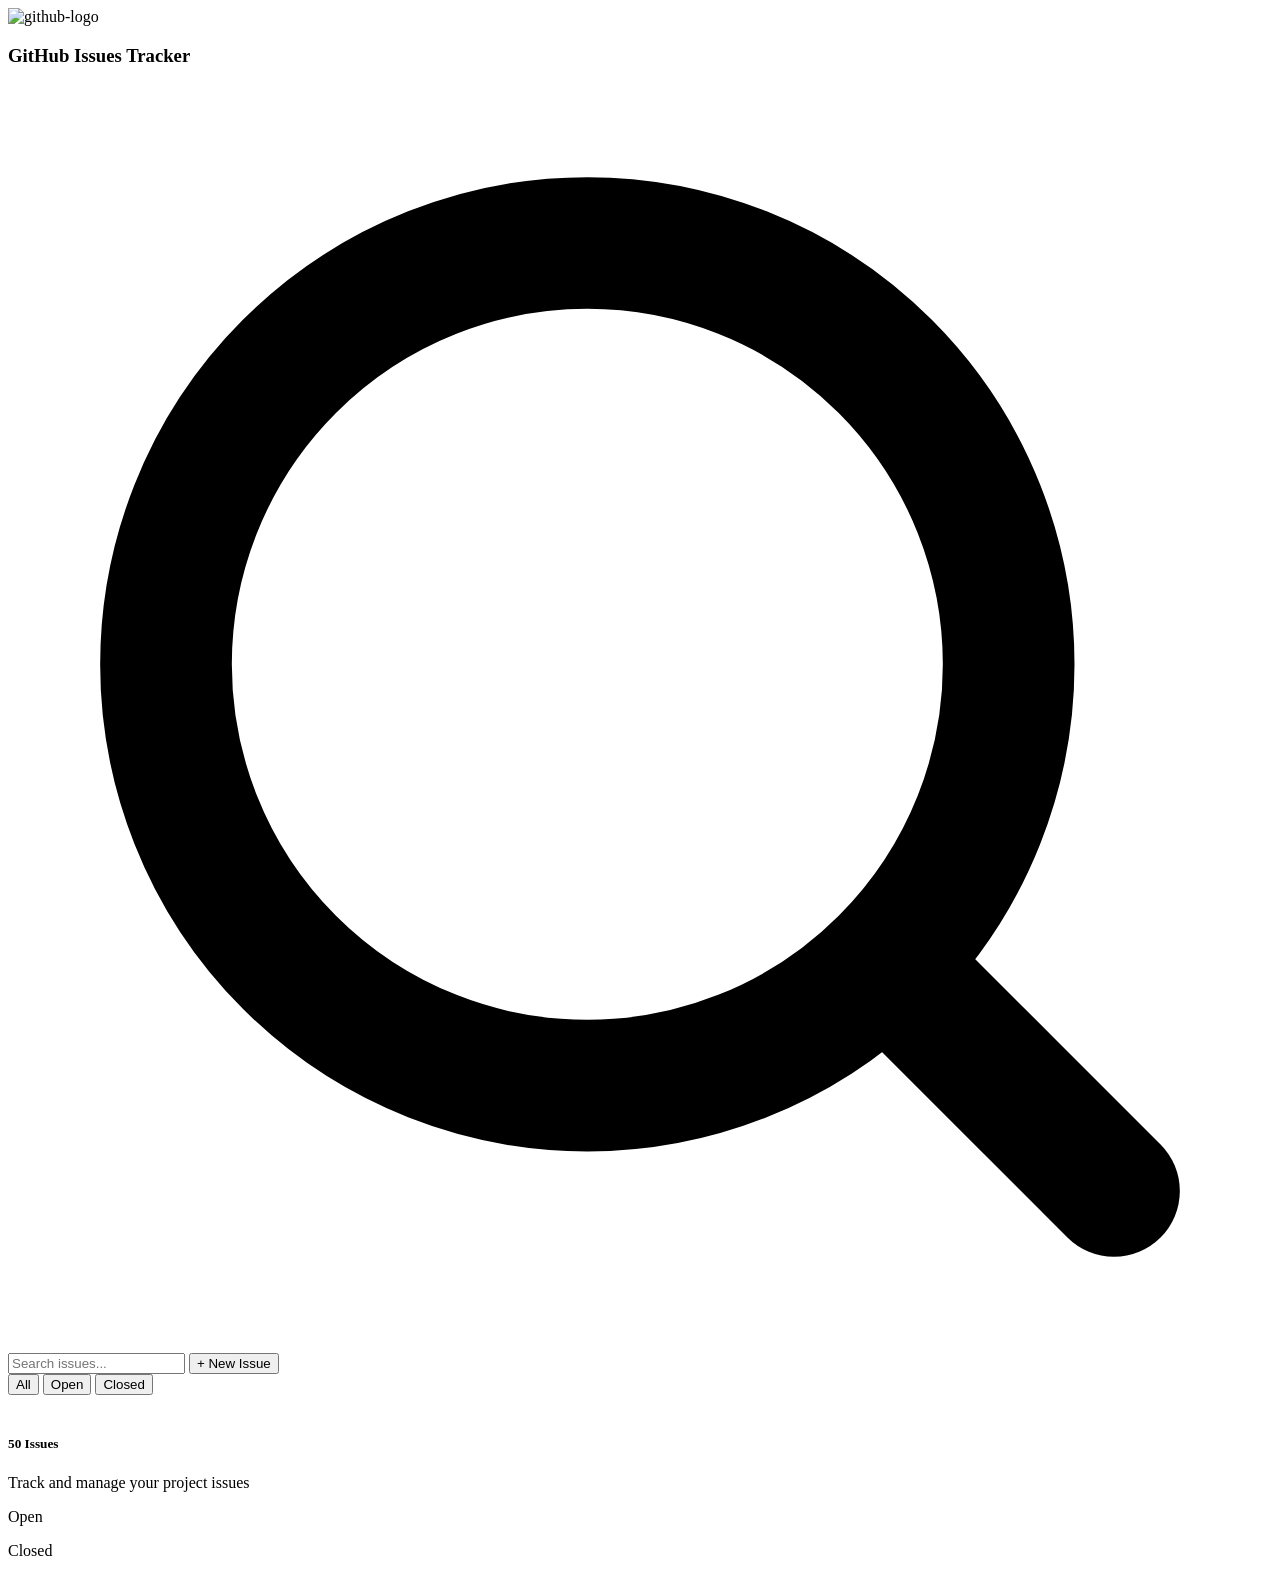
==== Main-App.html @ 6858614c "Add Cards Dynamically" ====
<!DOCTYPE html>
<html lang="en">

<head>
    <meta charset="UTF-8">
    <meta name="viewport" content="width=device-width, initial-scale=1.0">
    <title>Github Issue Tracker</title>

    <!-- fav icon -->
    <link rel="shortcut icon" href="./img/github-logo.png" type="image/x-icon">

    <!-- daisyui & tailwindcss link  -->
    <link href="https://cdn.jsdelivr.net/npm/daisyui@5" rel="stylesheet" type="text/css" />
    <script src="https://cdn.jsdelivr.net/npm/@tailwindcss/browser@4"></script>

    <!-- font awesome link  -->
    <link rel="stylesheet" href="https://cdnjs.cloudflare.com/ajax/libs/font-awesome/7.0.1/css/all.min.css"
        integrity="sha512-2SwdPD6INVrV/lHTZbO2nodKhrnDdJK9/kg2XD1r9uGqPo1cUbujc+IYdlYdEErWNu69gVcYgdxlmVmzTWnetw=="
        crossorigin="anonymous" referrerpolicy="no-referrer" />


</head>

<body class="max-w-[1600px] mx-auto">

    <main>

        <section id="app-section"> <!-- Main App -->

            <nav class="flex justify-between p-2.5 bg-amber-50 rounded-2xl"> <!-- Nav Section -->
                <div class=" flex align-middle">
                    <img class="h-9 w-9" src="./img/github-logo.png" alt="github-logo">
                    <h1 class="text-2xl font-bold ml-1">GitHub Issues Tracker</h1>
                </div>

                <div class="flex">
                    <label class="input mr-1.5">
                        <svg class="h-[1em] opacity-50" xmlns="http://www.w3.org/2000/svg" viewBox="0 0 24 24">
                            <g stroke-linejoin="round" stroke-linecap="round" stroke-width="2.5" fill="none"
                                stroke="currentColor">
                                <circle cx="11" cy="11" r="8"></circle>
                                <path d="m21 21-4.3-4.3"></path>
                            </g>
                        </svg>
                        <input type="search" required placeholder="Search issues..." />
                    </label>
                    <button class="btn rounded-[5px] btn-primary">+ New Issue</button>
                </div>
                </div>

            </nav><!-- END Nav Section -->


            <section class="max-w-[1400px] mx-auto"> <!-- Formatting Section-->

                <section class="mt-[50px] flex gap-2 bg-amber-50 p-6 rounded-2xl"> <!-- Button Section -->

                    <button onclick="filter('btn-all')" id="btn-all" class="btn w-[120px] btn-primary">All</button>
                    <button onclick="filter('btn-open')" id="btn-open" class="btn w-[120px]">Open</button>
                    <button onclick="filter('btn-closed')" id="btn-closed" class="btn w-[120px]">Closed</button>
                </section> <!-- END Button Section -->

                <section class="mt-5 bg-amber-50 rounded-2xl p-6">
                    <!-- All Issues Section -->

                    <section class="flex justify-between items-center "> <!-- Issue Top Bar-->

                        <div class="flex items-center"> <!-- Top Bar Icon & Txt -->
                            <div class=" w-10 h-10 bg-pink-200 rounded-full flex items-center justify-center "> <img
                                    class="w-8 h-8" src="./img/Aperture.png" alt=""></div>

                            <div class="ml-2">
                                <h1 class="text-xl font-bold"> <span>50</span> Issues</h1>
                                <p>Track and manage your project issues</p>
                            </div>

                        </div><!-- END Top Bar Icon & Txt -->

                        <div class="flex font-bold"> <!-- Top Status -->
                            <div class="flex mr-1.5"><i
                                    class="fa-solid fa-circle text-[10px] pt-1 m-1 text-green-500"></i>
                                <p>Open</p>
                            </div>

                            <div class="flex"><i class="fa-solid fa-circle text-[10px] pt-1 m-1 text-fuchsia-800"></i>
                                <p>Closed</p>
                            </div>
                        </div> <!-- END Top Status -->

                    </section><!-- END Issue Top Bar-->

                    <div class="divider"></div>

                    <div id="all-issue-p" class="grid grid-cols-1 md:grid-cols-2 lg:grid-cols-4 gap-y-6 justify-items-center">
                        <!-- All Issue Cards-->

                    </div> <!-- END All Issue Cards-->


                </section> <!-- END All Issues Section -->



            </section> <!-- END Formatting Section-->
        </section> <!-- END Main App -->
    </main>


    <!-- script -->
    <script>

    </script>

    <!-- JS link  -->
    <script src="./script.js"></script>
</body>

</html>
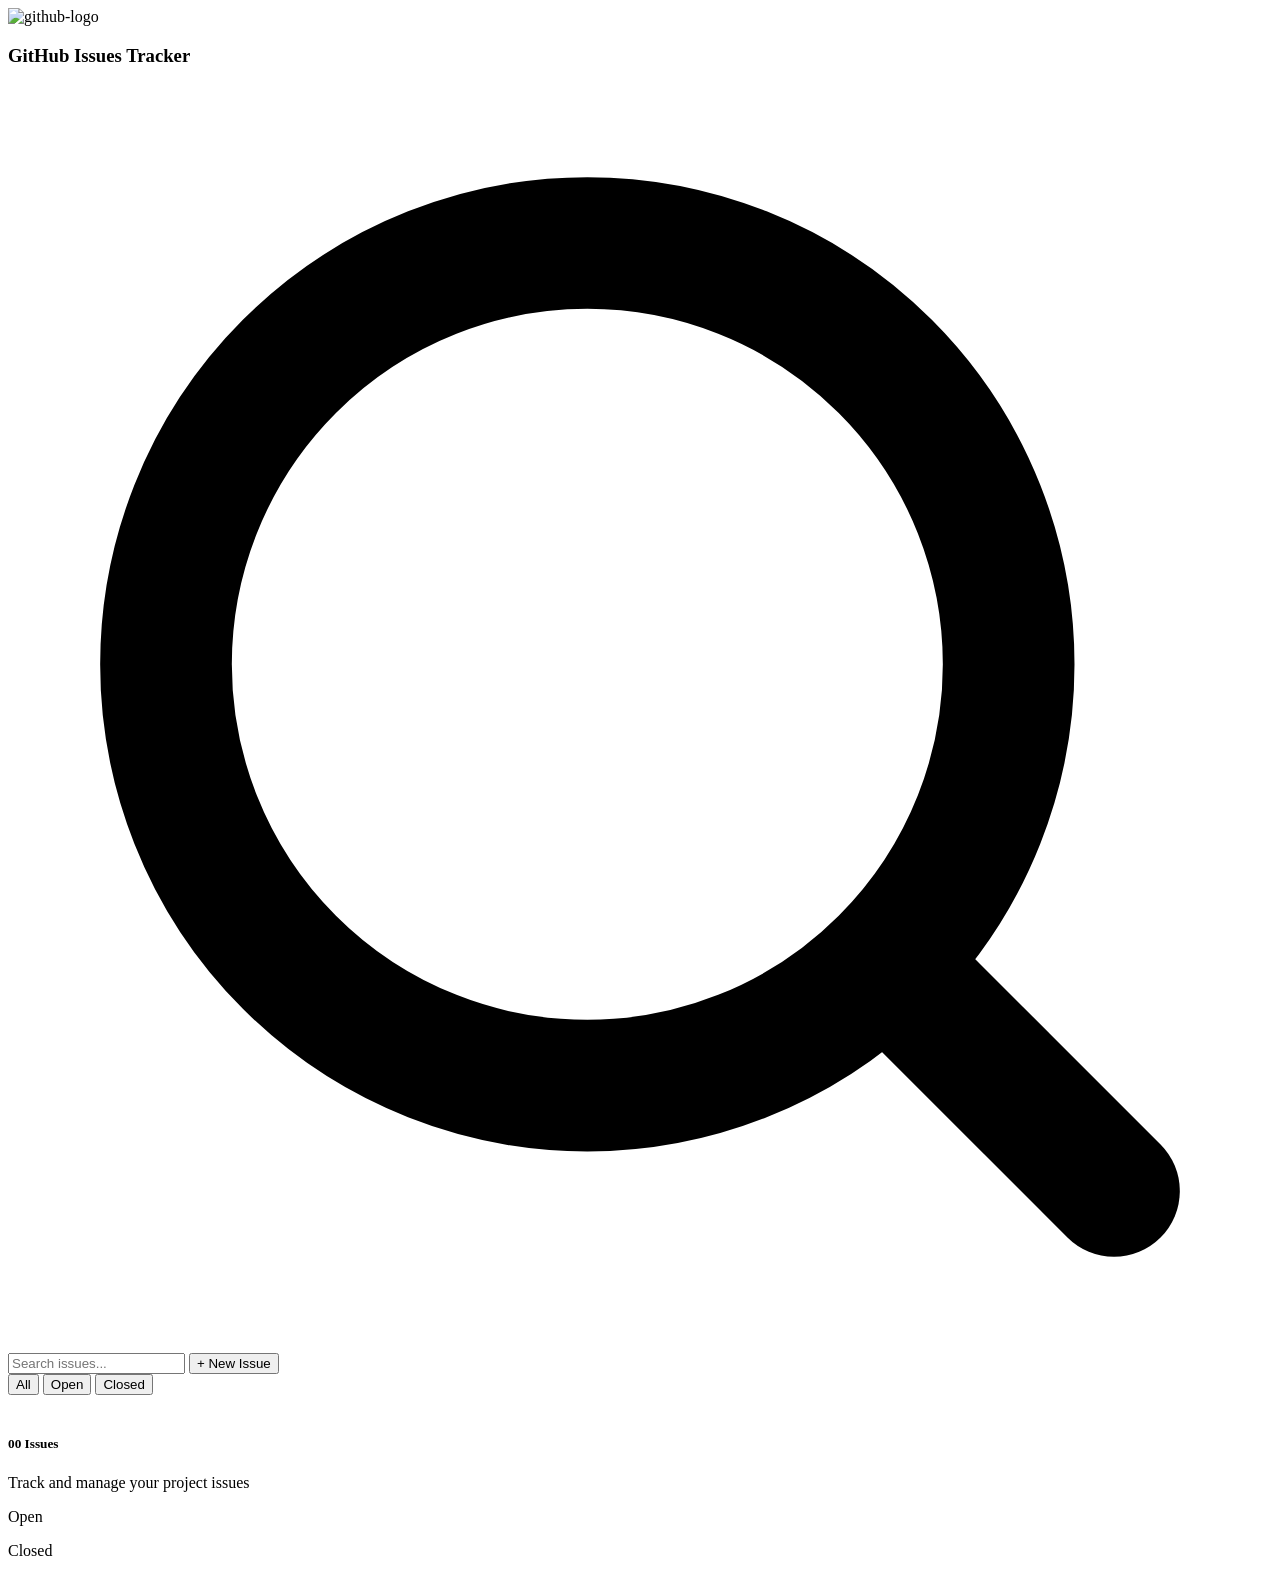
==== commit 87cd9e17: "Add Filtering" ====
--- a/Main-App.html
+++ b/Main-App.html
@@ -55,22 +55,27 @@
 
                 <section class="mt-[50px] flex gap-2 bg-amber-50 p-6 rounded-2xl"> <!-- Button Section -->
 
-                    <button onclick="filter('btn-all')" id="btn-all" class="btn w-[120px] btn-primary">All</button>
-                    <button onclick="filter('btn-open')" id="btn-open" class="btn w-[120px]">Open</button>
-                    <button onclick="filter('btn-closed')" id="btn-closed" class="btn w-[120px]">Closed</button>
+                    <button onclick="filter('btn-all'  , 'all-issue-p')" id="btn-all" class="btn w-[120px] btn-primary">All</button>
+                    <button onclick="filter('btn-open' , 'open-issue-p')" id="btn-open" class="btn w-[120px]">Open</button>
+                    <button onclick="filter('btn-closed' , 'closed-issue-p')" id="btn-closed" class="btn w-[120px]">Closed</button>
                 </section> <!-- END Button Section -->
 
                 <section class="mt-5 bg-amber-50 rounded-2xl p-6">
                     <!-- All Issues Section -->
 
+                    <section id="loading-spinner" class="hidden items-center justify-center"> <!-- loading-spinner -->
+                        <span class="loading loading-spinner loading-xl"></span>
+                    </section>
+                    
                     <section class="flex justify-between items-center "> <!-- Issue Top Bar-->
+                        
 
                         <div class="flex items-center"> <!-- Top Bar Icon & Txt -->
                             <div class=" w-10 h-10 bg-pink-200 rounded-full flex items-center justify-center "> <img
                                     class="w-8 h-8" src="./img/Aperture.png" alt=""></div>
 
                             <div class="ml-2">
-                                <h1 class="text-xl font-bold"> <span>50</span> Issues</h1>
+                                <h1 class="text-xl font-bold"> <span>00</span> Issues</h1>
                                 <p>Track and manage your project issues</p>
                             </div>
 
@@ -91,10 +96,26 @@
 
                     <div class="divider"></div>
 
-                    <div id="all-issue-p" class="grid grid-cols-1 md:grid-cols-2 lg:grid-cols-4 gap-y-6 justify-items-center">
+
+                    <div id="all-issue-p"
+                        class="grid grid-cols-1 md:grid-cols-2 lg:grid-cols-4 gap-y-6 justify-items-center">
                         <!-- All Issue Cards-->
 
                     </div> <!-- END All Issue Cards-->
+
+
+                    <div id="open-issue-p"
+                        class="grid hidden grid-cols-1 md:grid-cols-2 lg:grid-cols-4 gap-y-6 justify-items-center">
+                        <!-- Open Issue Cards-->
+
+                    </div> <!-- END Open Issue Cards-->
+
+
+                    <div id="closed-issue-p"
+                        class="grid hidden grid-cols-1 md:grid-cols-2 lg:grid-cols-4 gap-y-6 justify-items-center">
+                        <!-- Closed Issue Cards-->
+
+                    </div> <!-- END Closed Issue Cards-->
 
 
                 </section> <!-- END All Issues Section -->
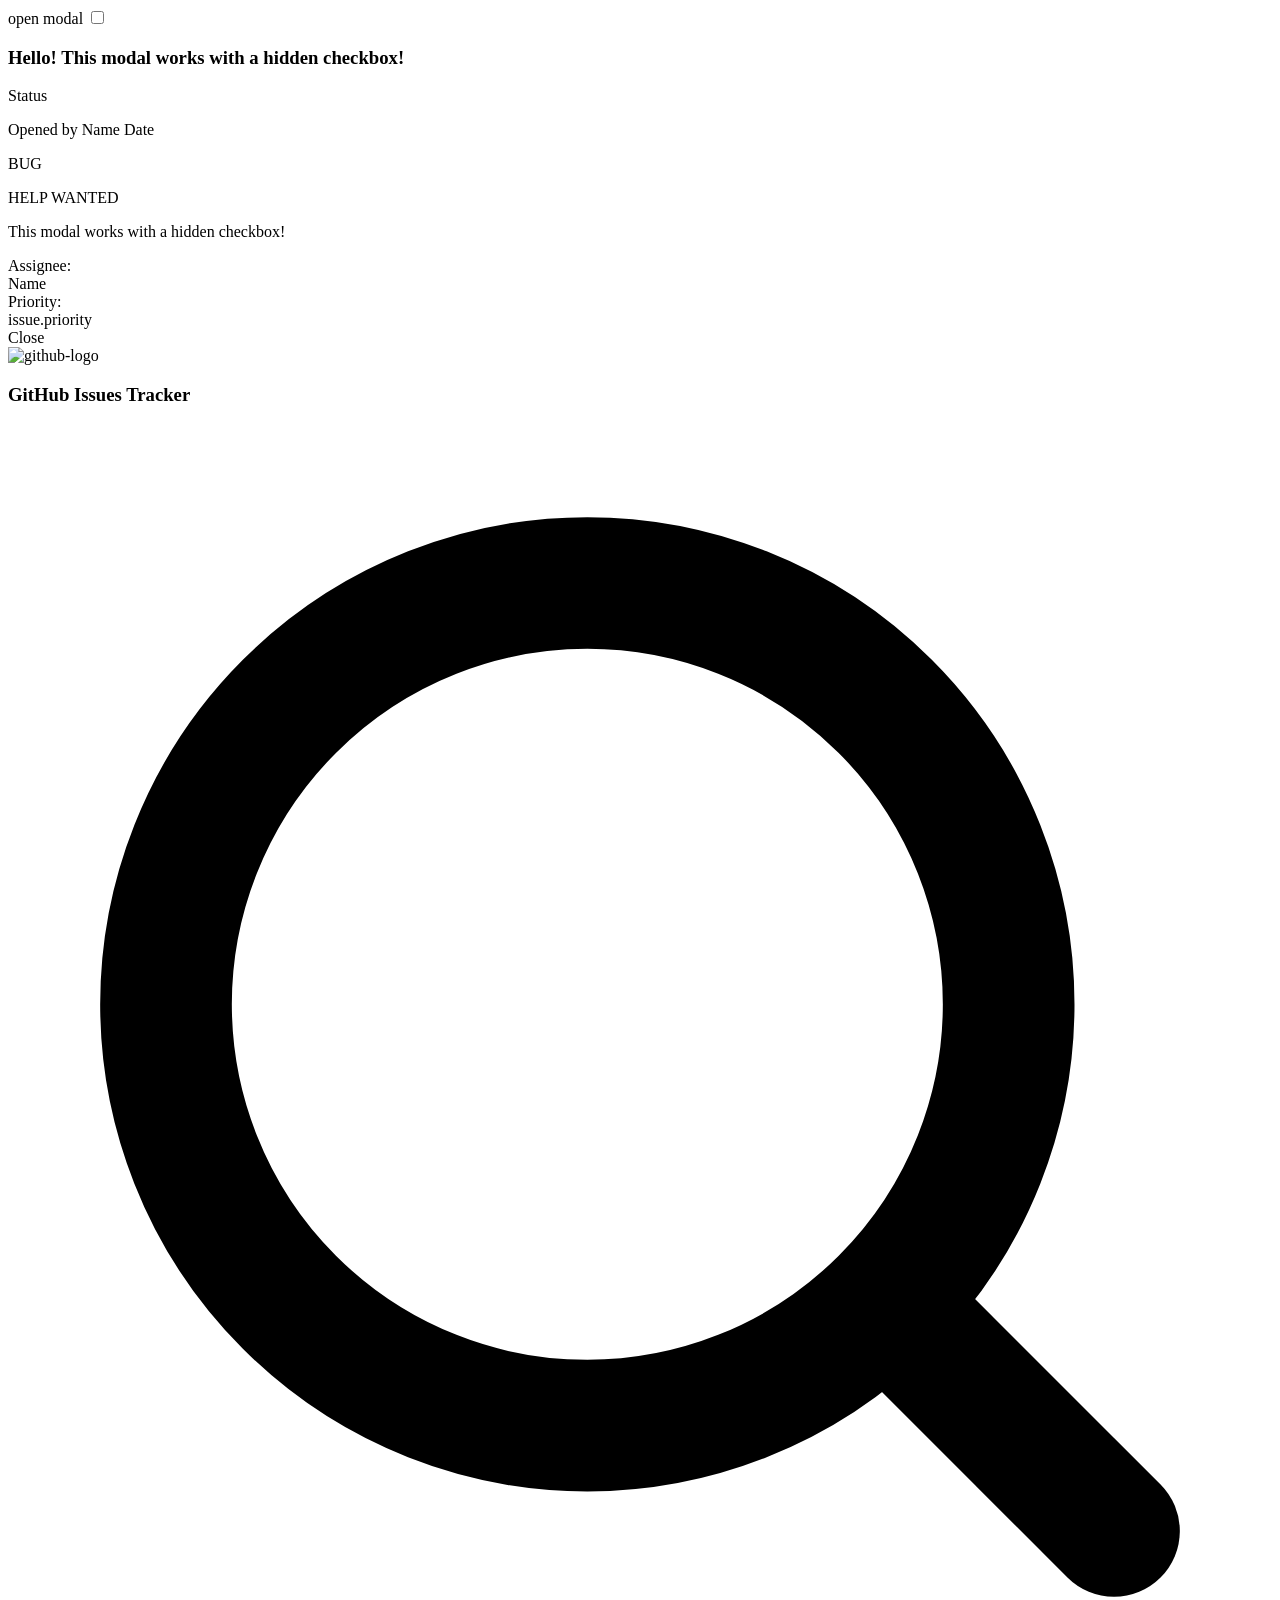
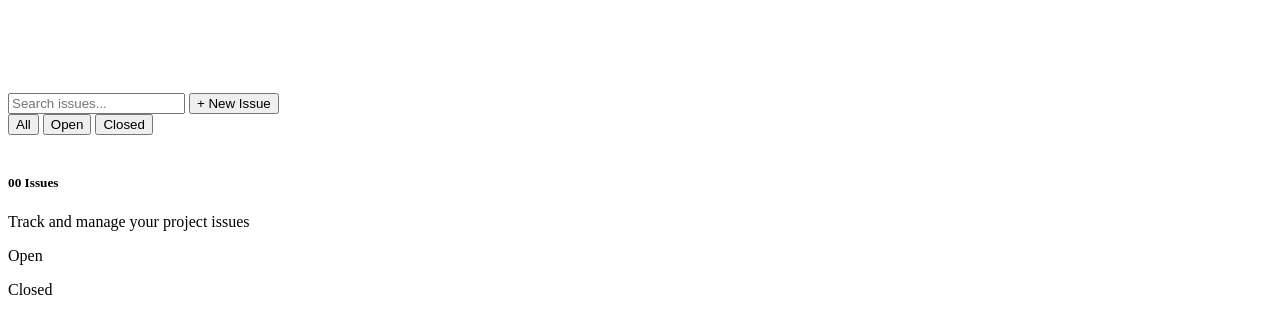
==== commit 59834536: "Overall Modal" ====
--- a/Main-App.html
+++ b/Main-App.html
@@ -22,6 +22,55 @@
 </head>
 
 <body class="max-w-[1600px] mx-auto">
+
+    <section> <!--  modal -->
+
+        <!-- The button to open modal -->
+        <label for="my_modal_6" class="btn">open modal</label>
+
+        <!-- Put this part before body tag -->
+        <input type="checkbox" id="my_modal_6" class="modal-toggle" />
+        <div class="modal" role="dialog">
+            <div class="modal-box">
+                <h3 class="text-lg font-bold">Hello! This modal works with a hidden checkbox!</h3>
+                <div class="flex">
+                    <div class="w-24 mr-2 flex justify-center items-center bg-emerald-300 rounded-2xl">Status</div>
+                    <p>
+                        <span class="rounded-full text-[6px]"><i class="fa-solid fa-circle mx-2"></i></span>
+                        Opened by
+                        Name
+                        <span class="rounded-full text-[6px]"><i class="fa-solid fa-circle mx-2"></i></span>
+                        Date
+                    </p>
+                </div>
+                <div class="my-1.5 pt-1.5 flex mt-7">
+                    <div class="flex p-1 ml-1 bg-red-100 text-red-700
+                        outline-red-500 rounded-2xl w-16 items-center justify-center outline-1 ">
+                        <i class=" fa-solid fa-bug"></i>
+                        <p class="text-[12px]">BUG</p>
+                    </div>
+
+                    <div class="flex p-1 ml-1 bg-yellow-100
+                        text-yellow-700 outline-yellow-500 rounded-2xl w-40 outline-1  items-center justify-center">
+                        <i class="fa-solid fa-life-ring"></i>
+                        <p class="text-[12px]">HELP WANTED</p>
+                    </div>
+                </div>
+                <p class="py-4">This modal works with a hidden checkbox!</p>
+                <div class="p-3 bg-sky-300/30 flex justify-around rounded-2xl">
+                    <div>Assignee: <br> <span>Name</span></div>
+                    <div>Priority: <br> <span class="w-20 h-6 pl-1.5 bg-yellow-200 rounded-2xl">issue.priority</span>
+                    </div>
+                </div>
+
+                <div class="modal-action">
+                    <label for="my_modal_6" class="btn btn-primary">Close</label>
+                </div>
+            </div>
+        </div>
+        </div>
+
+    </section>
 
     <main>
 
@@ -55,9 +104,12 @@
 
                 <section class="mt-[50px] flex gap-2 bg-amber-50 p-6 rounded-2xl"> <!-- Button Section -->
 
-                    <button onclick="filter('btn-all'  , 'all-issue-p')" id="btn-all" class="btn w-[120px] btn-primary">All</button>
-                    <button onclick="filter('btn-open' , 'open-issue-p')" id="btn-open" class="btn w-[120px]">Open</button>
-                    <button onclick="filter('btn-closed' , 'closed-issue-p')" id="btn-closed" class="btn w-[120px]">Closed</button>
+                    <button onclick="filter('btn-all'  , 'all-issue-p')" id="btn-all"
+                        class="btn w-[120px] btn-primary">All</button>
+                    <button onclick="filter('btn-open' , 'open-issue-p')" id="btn-open"
+                        class="btn w-[120px]">Open</button>
+                    <button onclick="filter('btn-closed' , 'closed-issue-p')" id="btn-closed"
+                        class="btn w-[120px]">Closed</button>
                 </section> <!-- END Button Section -->
 
                 <section class="mt-5 bg-amber-50 rounded-2xl p-6">
@@ -66,16 +118,16 @@
                     <section id="loading-spinner" class="hidden items-center justify-center"> <!-- loading-spinner -->
                         <span class="loading loading-spinner loading-xl"></span>
                     </section>
-                    
+
                     <section class="flex justify-between items-center "> <!-- Issue Top Bar-->
-                        
+
 
                         <div class="flex items-center"> <!-- Top Bar Icon & Txt -->
                             <div class=" w-10 h-10 bg-pink-200 rounded-full flex items-center justify-center "> <img
                                     class="w-8 h-8" src="./img/Aperture.png" alt=""></div>
 
                             <div class="ml-2">
-                                <h1 class="text-xl font-bold"> <span>00</span> Issues</h1>
+                                <h1 class="text-xl font-bold"> <span id="top-bar-counter">00</span> Issues</h1>
                                 <p>Track and manage your project issues</p>
                             </div>
 
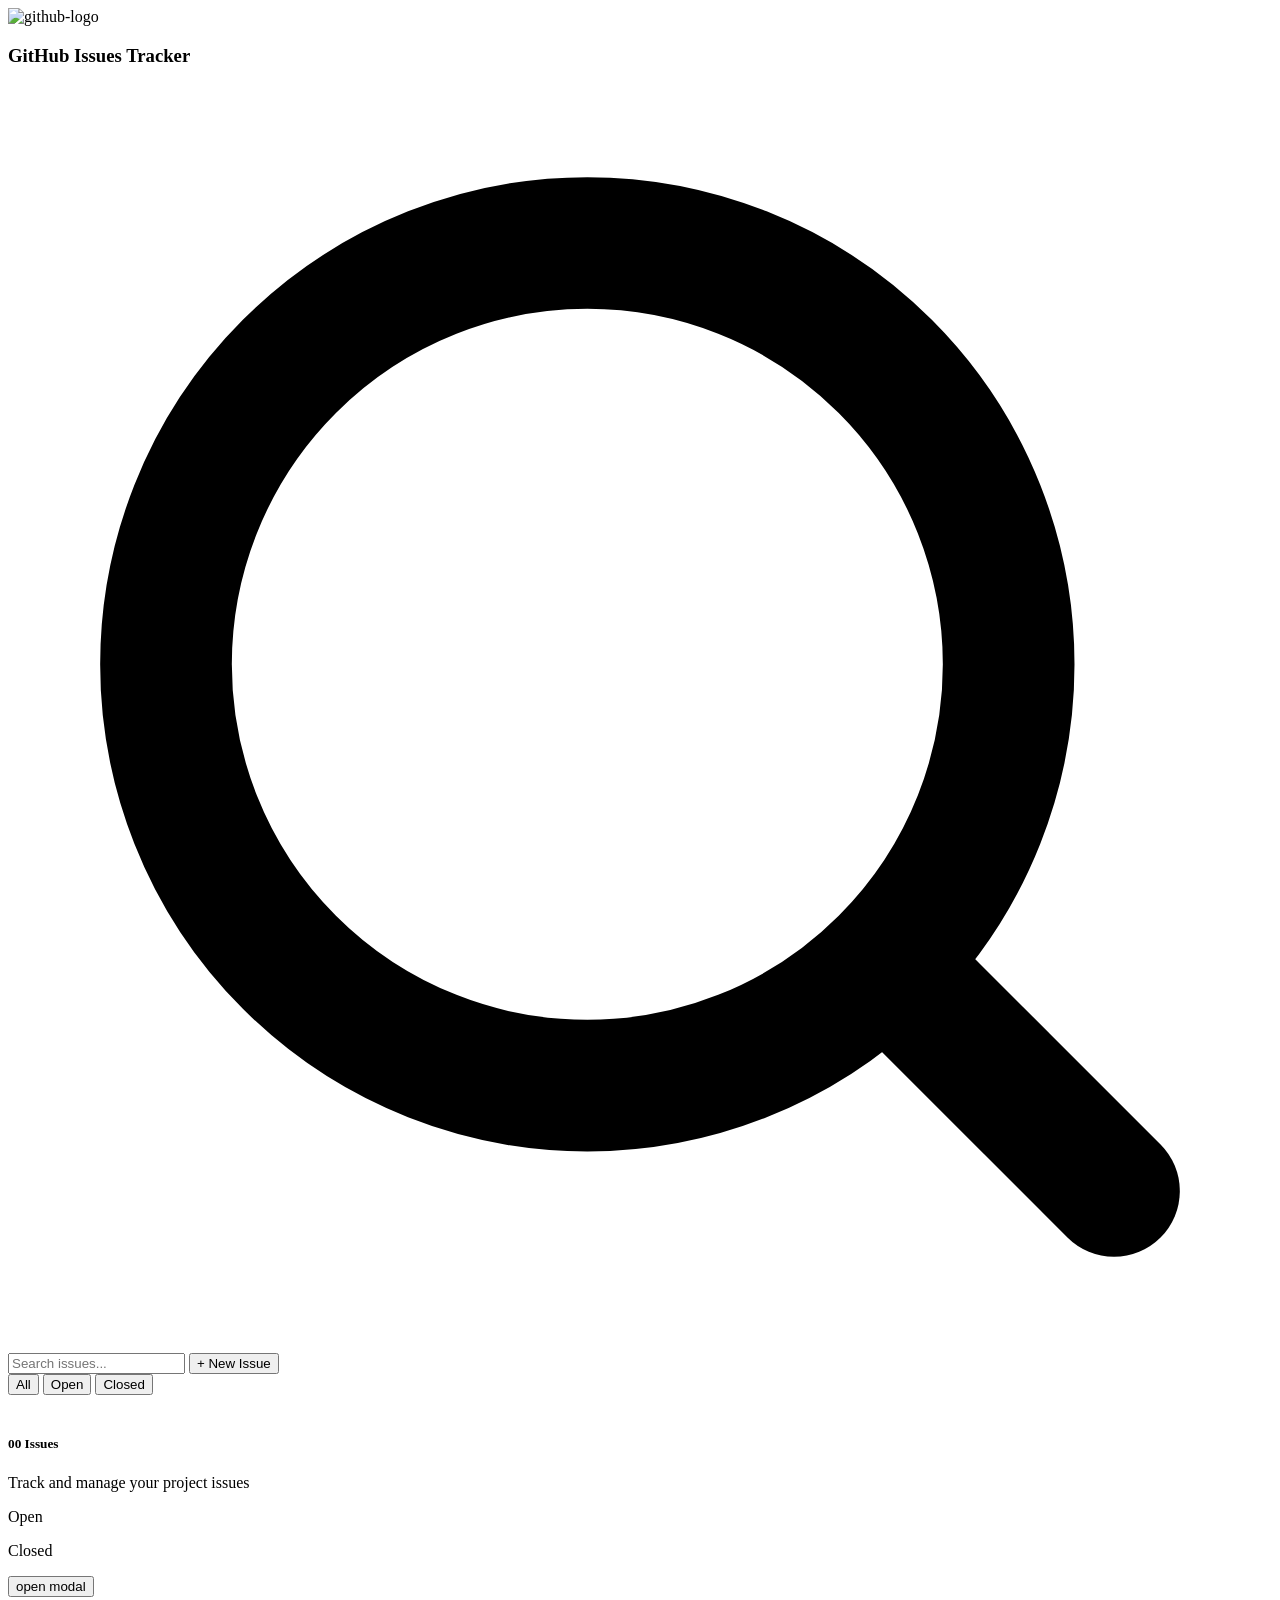
==== commit fce107c4: "Update Modal" ====
--- a/Main-App.html
+++ b/Main-App.html
@@ -22,55 +22,6 @@
 </head>
 
 <body class="max-w-[1600px] mx-auto">
-
-    <section> <!--  modal -->
-
-        <!-- The button to open modal -->
-        <label for="my_modal_6" class="btn">open modal</label>
-
-        <!-- Put this part before body tag -->
-        <input type="checkbox" id="my_modal_6" class="modal-toggle" />
-        <div class="modal" role="dialog">
-            <div class="modal-box">
-                <h3 class="text-lg font-bold">Hello! This modal works with a hidden checkbox!</h3>
-                <div class="flex">
-                    <div class="w-24 mr-2 flex justify-center items-center bg-emerald-300 rounded-2xl">Status</div>
-                    <p>
-                        <span class="rounded-full text-[6px]"><i class="fa-solid fa-circle mx-2"></i></span>
-                        Opened by
-                        Name
-                        <span class="rounded-full text-[6px]"><i class="fa-solid fa-circle mx-2"></i></span>
-                        Date
-                    </p>
-                </div>
-                <div class="my-1.5 pt-1.5 flex mt-7">
-                    <div class="flex p-1 ml-1 bg-red-100 text-red-700
-                        outline-red-500 rounded-2xl w-16 items-center justify-center outline-1 ">
-                        <i class=" fa-solid fa-bug"></i>
-                        <p class="text-[12px]">BUG</p>
-                    </div>
-
-                    <div class="flex p-1 ml-1 bg-yellow-100
-                        text-yellow-700 outline-yellow-500 rounded-2xl w-40 outline-1  items-center justify-center">
-                        <i class="fa-solid fa-life-ring"></i>
-                        <p class="text-[12px]">HELP WANTED</p>
-                    </div>
-                </div>
-                <p class="py-4">This modal works with a hidden checkbox!</p>
-                <div class="p-3 bg-sky-300/30 flex justify-around rounded-2xl">
-                    <div>Assignee: <br> <span>Name</span></div>
-                    <div>Priority: <br> <span class="w-20 h-6 pl-1.5 bg-yellow-200 rounded-2xl">issue.priority</span>
-                    </div>
-                </div>
-
-                <div class="modal-action">
-                    <label for="my_modal_6" class="btn btn-primary">Close</label>
-                </div>
-            </div>
-        </div>
-        </div>
-
-    </section>
 
     <main>
 
@@ -178,7 +129,47 @@
         </section> <!-- END Main App -->
     </main>
 
+    <section id="modal">
+        <!-- Open the modal using ID.showModal() method -->
+        <button class="btn" onclick="my_modal_1.showModal()">open modal</button>
+        <dialog id="my_modal_1" class="modal">
+            <div class="modal-box">
+                <h3 class="text-lg font-bold">Hello! This modal works with a hidden checkbox!</h3>
+                <div class="flex">
+                    <div class="w-24 mr-2 flex justify-center items-center bg-emerald-300 rounded-2xl">Status</div>
+                    <p>
+                        <span class="rounded-full text-[6px]"><i class="fa-solid fa-circle mx-2"></i></span>
+                        Opened by
+                        Name
+                        <span class="rounded-full text-[6px]"><i class="fa-solid fa-circle mx-2"></i></span>
+                        Date
+                    </p>
+                </div>
+                <div class="my-1.5 pt-1.5 flex mt-7">
+                    <div class="flex p-1 ml-1 bg-red-100 text-red-700
+                        outline-red-500 rounded-2xl w-16 items-center justify-center outline-1 ">
+                        <i class=" fa-solid fa-bug"></i>
+                        <p class="text-[12px]">BUG</p>
+                    </div>
 
+                    <div class="flex p-1 ml-1 bg-yellow-100
+                        text-yellow-700 outline-yellow-500 rounded-2xl w-40 outline-1  items-center justify-center">
+                        <i class="fa-solid fa-life-ring"></i>
+                        <p class="text-[12px]">HELP WANTED</p>
+                    </div>
+                </div>
+                <p class="py-4">This modal works with a hidden checkbox!</p>
+                <div class="p-3 bg-sky-300/30 flex justify-around rounded-2xl">
+                    <div>Assignee: <br> <span>Name</span></div>
+                    <div>Priority: <br> <span class="w-20 h-6 pl-1.5 bg-yellow-200 rounded-2xl">issue.priority</span>
+                    </div>
+                </div>
+                <form method="dialog" class=" flex justify-end mt-3.5">
+                    <button class="btn btn-primary">Close</button>
+                </form>
+            </div>
+        </dialog>
+    </section>
     <!-- script -->
     <script>
 
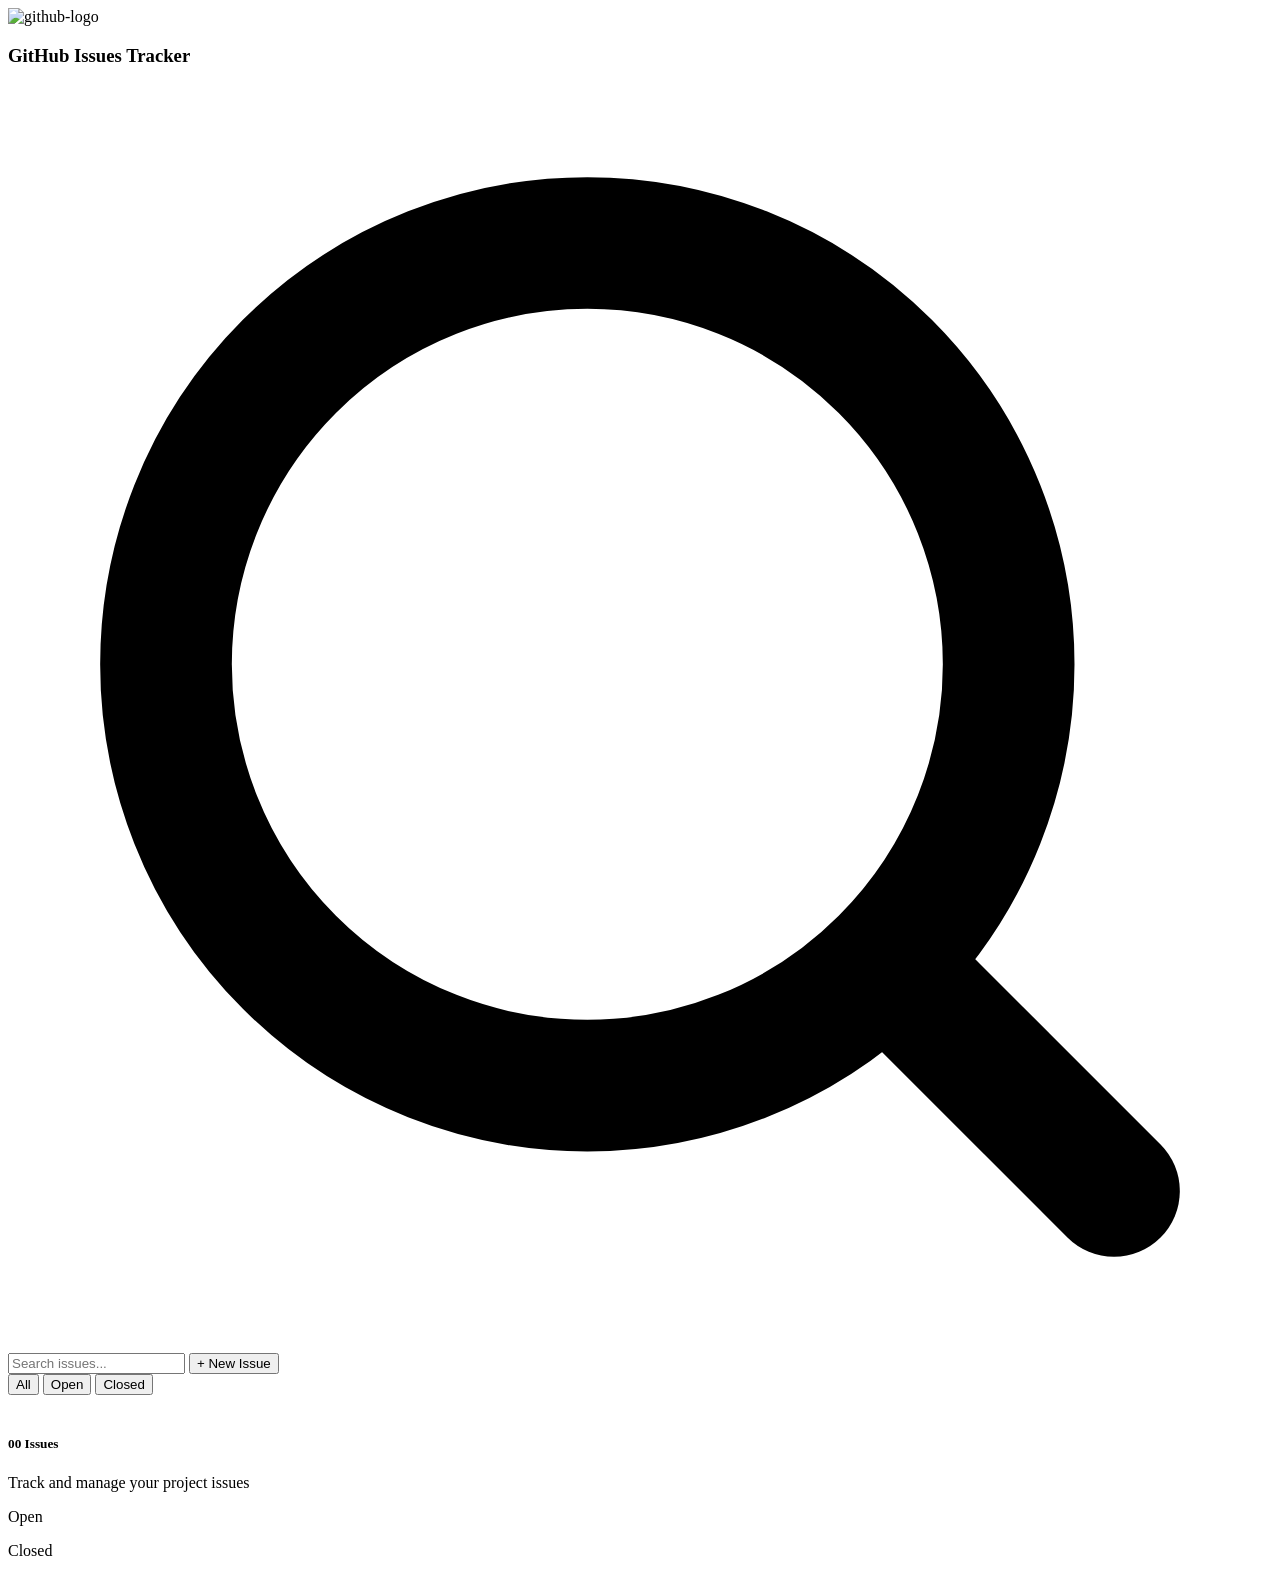
==== commit e547c27b: "Get ID from Card" ====
--- a/Main-App.html
+++ b/Main-App.html
@@ -129,52 +129,9 @@
         </section> <!-- END Main App -->
     </main>
 
-    <section id="modal">
-        <!-- Open the modal using ID.showModal() method -->
-        <button class="btn" onclick="my_modal_1.showModal()">open modal</button>
-        <dialog id="my_modal_1" class="modal">
-            <div class="modal-box">
-                <h3 class="text-lg font-bold">Hello! This modal works with a hidden checkbox!</h3>
-                <div class="flex">
-                    <div class="w-24 mr-2 flex justify-center items-center bg-emerald-300 rounded-2xl">Status</div>
-                    <p>
-                        <span class="rounded-full text-[6px]"><i class="fa-solid fa-circle mx-2"></i></span>
-                        Opened by
-                        Name
-                        <span class="rounded-full text-[6px]"><i class="fa-solid fa-circle mx-2"></i></span>
-                        Date
-                    </p>
-                </div>
-                <div class="my-1.5 pt-1.5 flex mt-7">
-                    <div class="flex p-1 ml-1 bg-red-100 text-red-700
-                        outline-red-500 rounded-2xl w-16 items-center justify-center outline-1 ">
-                        <i class=" fa-solid fa-bug"></i>
-                        <p class="text-[12px]">BUG</p>
-                    </div>
-
-                    <div class="flex p-1 ml-1 bg-yellow-100
-                        text-yellow-700 outline-yellow-500 rounded-2xl w-40 outline-1  items-center justify-center">
-                        <i class="fa-solid fa-life-ring"></i>
-                        <p class="text-[12px]">HELP WANTED</p>
-                    </div>
-                </div>
-                <p class="py-4">This modal works with a hidden checkbox!</p>
-                <div class="p-3 bg-sky-300/30 flex justify-around rounded-2xl">
-                    <div>Assignee: <br> <span>Name</span></div>
-                    <div>Priority: <br> <span class="w-20 h-6 pl-1.5 bg-yellow-200 rounded-2xl">issue.priority</span>
-                    </div>
-                </div>
-                <form method="dialog" class=" flex justify-end mt-3.5">
-                    <button class="btn btn-primary">Close</button>
-                </form>
-            </div>
-        </dialog>
+    <section id="modal"> <!-- Modal -->        
     </section>
-    <!-- script -->
-    <script>
-
-    </script>
-
+    
     <!-- JS link  -->
     <script src="./script.js"></script>
 </body>
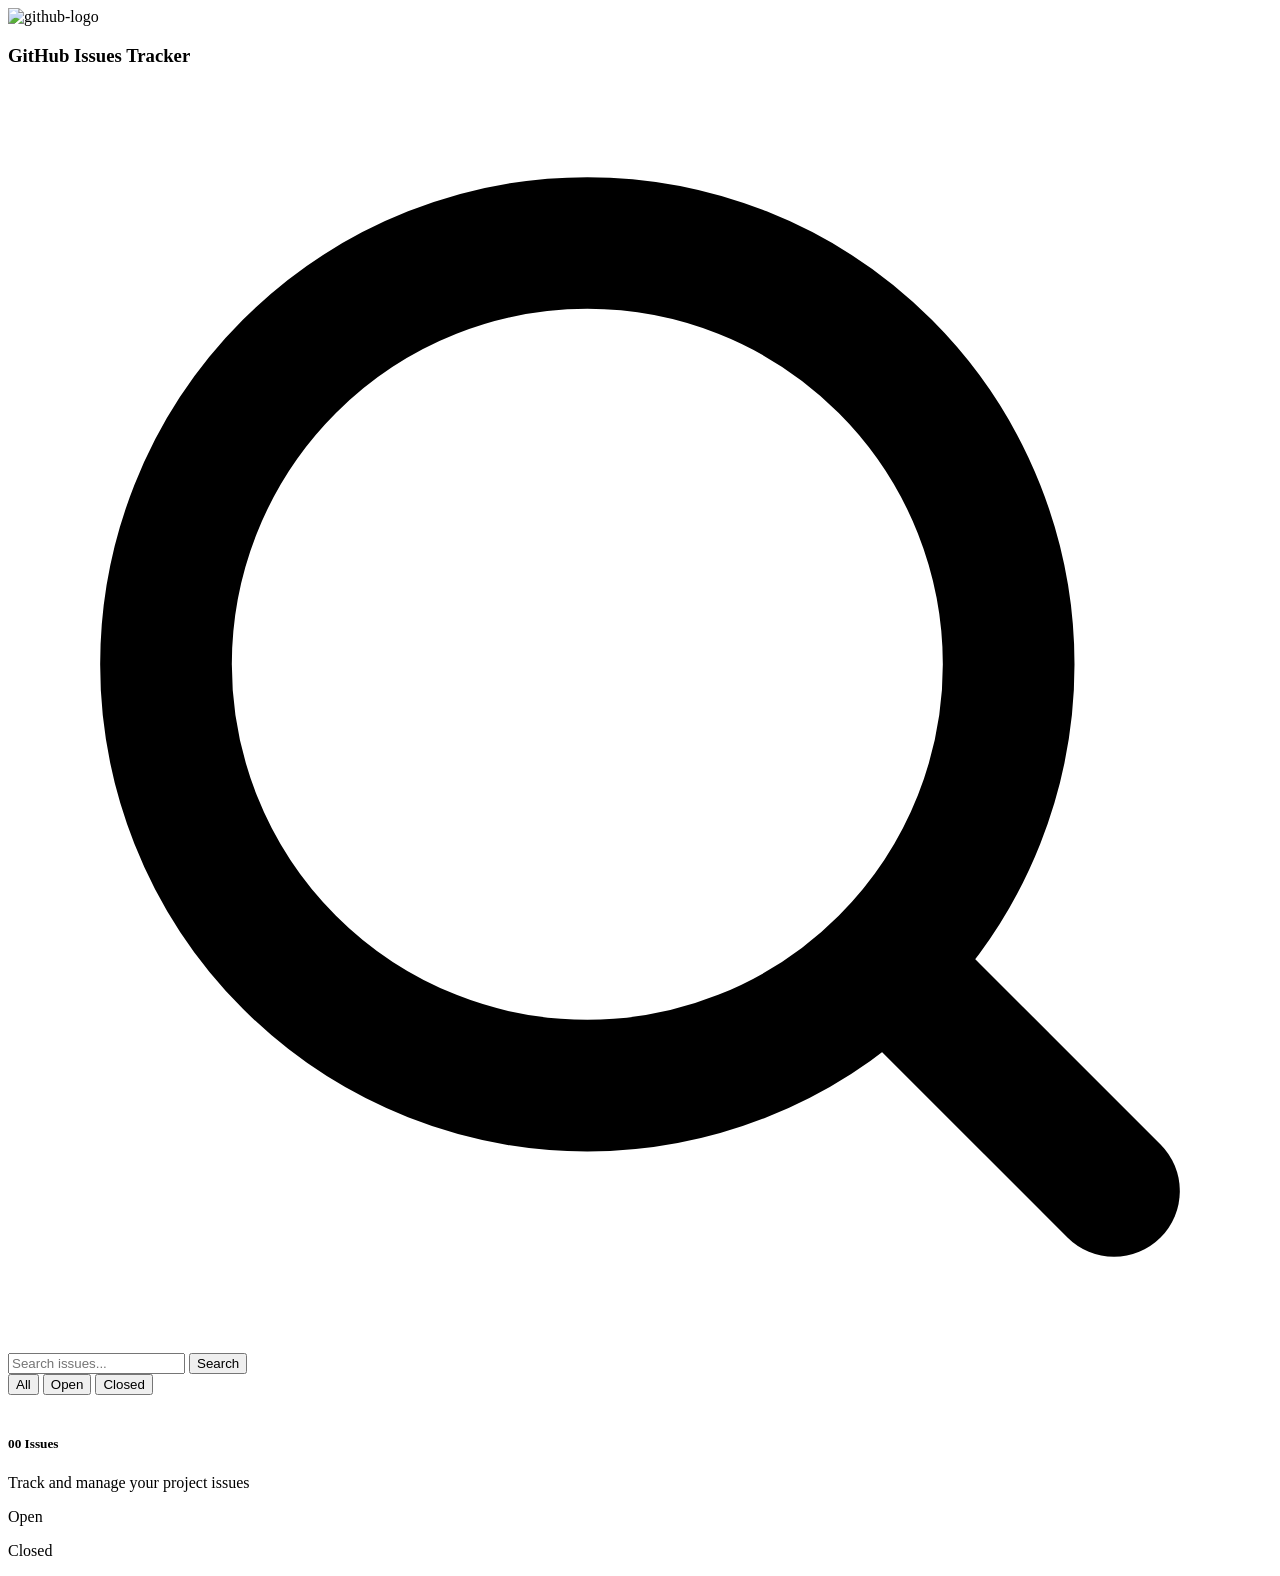
==== commit b1512640: "Search UI" ====
--- a/Main-App.html
+++ b/Main-App.html
@@ -42,9 +42,9 @@
                                 <path d="m21 21-4.3-4.3"></path>
                             </g>
                         </svg>
-                        <input type="search" required placeholder="Search issues..." />
+                        <input id="search-input" type="search" required placeholder="Search issues..." />
                     </label>
-                    <button class="btn rounded-[5px] btn-primary">+ New Issue</button>
+                    <button id="top-search" class="btn rounded-[5px] btn-primary" onclick="searchIsu()">Search</button>
                 </div>
                 </div>
 
@@ -63,7 +63,7 @@
                         class="btn w-[120px]">Closed</button>
                 </section> <!-- END Button Section -->
 
-                <section class="mt-5 bg-amber-50 rounded-2xl p-6">
+                <section id="all-issues-d" class="mt-5 bg-amber-50 rounded-2xl p-6">
                     <!-- All Issues Section -->
 
                     <section id="loading-spinner" class="hidden items-center justify-center"> <!-- loading-spinner -->
@@ -120,9 +120,15 @@
 
                     </div> <!-- END Closed Issue Cards-->
 
+                    
+                    
+                </section> <!-- END All Issues Section -->
+                
+                <div id="search-issue-p"
+                    class="grid hidden grid-cols-1 md:grid-cols-2 lg:grid-cols-4 gap-y-6 justify-items-center mt-5 bg-amber-50 rounded-2xl p-6">
+                    <!-- search Issue Cards-->
 
-                </section> <!-- END All Issues Section -->
-
+                </div> <!-- END search Issue Cards-->
 
 
             </section> <!-- END Formatting Section-->
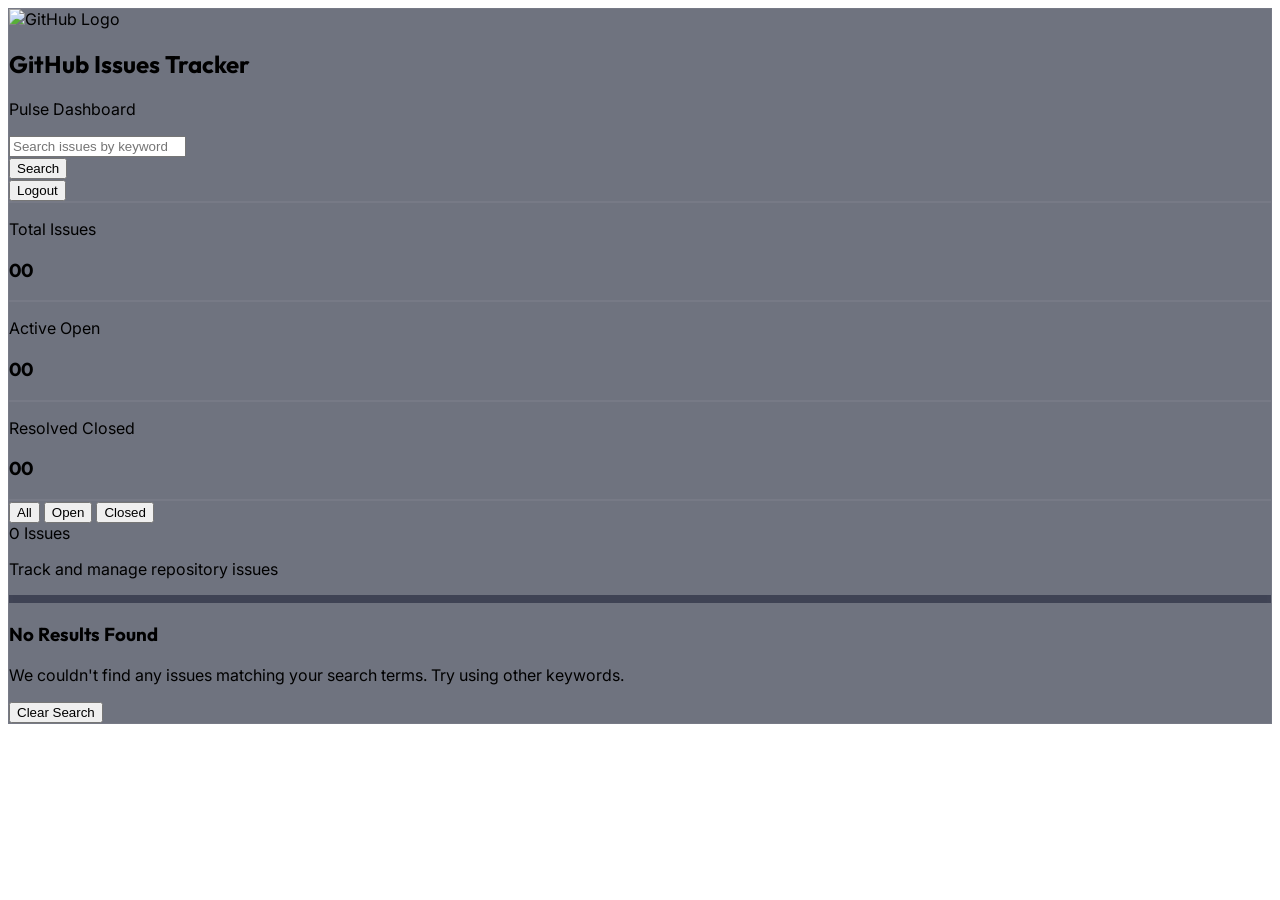
==== commit 97a638c0: "update ui" ====
--- a/Main-App.html
+++ b/Main-App.html
@@ -1,144 +1,290 @@
 <!DOCTYPE html>
-<html lang="en">
+<html lang="en" data-theme="dark" class="dark">
 
 <head>
     <meta charset="UTF-8">
     <meta name="viewport" content="width=device-width, initial-scale=1.0">
-    <title>Github Issue Tracker</title>
-
-    <!-- fav icon -->
+    <title>GitHub Issues Tracker - Developer Dashboard</title>
+
+    <!-- Favicon -->
     <link rel="shortcut icon" href="./img/github-logo.png" type="image/x-icon">
 
-    <!-- daisyui & tailwindcss link  -->
+    <!-- Stylesheets (Tailwind CSS v4 & DaisyUI v5) -->
     <link href="https://cdn.jsdelivr.net/npm/daisyui@5" rel="stylesheet" type="text/css" />
     <script src="https://cdn.jsdelivr.net/npm/@tailwindcss/browser@4"></script>
-
-    <!-- font awesome link  -->
+    <link rel="stylesheet" href="./index.css">
+
+    <!-- Font Awesome -->
     <link rel="stylesheet" href="https://cdnjs.cloudflare.com/ajax/libs/font-awesome/7.0.1/css/all.min.css"
         integrity="sha512-2SwdPD6INVrV/lHTZbO2nodKhrnDdJK9/kg2XD1r9uGqPo1cUbujc+IYdlYdEErWNu69gVcYgdxlmVmzTWnetw=="
         crossorigin="anonymous" referrerpolicy="no-referrer" />
-
-
 </head>
 
-<body class="max-w-[1600px] mx-auto">
-
-    <main>
-
-        <section id="app-section"> <!-- Main App -->
-
-            <nav class="flex justify-between p-2.5 bg-amber-50 rounded-2xl"> <!-- Nav Section -->
-                <div class=" flex align-middle">
-                    <img class="h-9 w-9" src="./img/github-logo.png" alt="github-logo">
-                    <h1 class="text-2xl font-bold ml-1">GitHub Issues Tracker</h1>
-                </div>
-
-                <div class="flex">
-                    <label class="input mr-1.5">
-                        <svg class="h-[1em] opacity-50" xmlns="http://www.w3.org/2000/svg" viewBox="0 0 24 24">
-                            <g stroke-linejoin="round" stroke-linecap="round" stroke-width="2.5" fill="none"
-                                stroke="currentColor">
-                                <circle cx="11" cy="11" r="8"></circle>
-                                <path d="m21 21-4.3-4.3"></path>
-                            </g>
-                        </svg>
-                        <input id="search-input" type="search" required placeholder="Search issues..." />
-                    </label>
-                    <button id="top-search" class="btn rounded-[5px] btn-primary" onclick="searchIsu()">Search</button>
-                </div>
-                </div>
-
-            </nav><!-- END Nav Section -->
-
-
-            <section class="max-w-[1400px] mx-auto"> <!-- Formatting Section-->
-
-                <section class="mt-[50px] flex gap-2 bg-amber-50 p-6 rounded-2xl"> <!-- Button Section -->
-
-                    <button onclick="filter('btn-all'  , 'all-issue-p')" id="btn-all"
-                        class="btn w-[120px] btn-primary">All</button>
-                    <button onclick="filter('btn-open' , 'open-issue-p')" id="btn-open"
-                        class="btn w-[120px]">Open</button>
-                    <button onclick="filter('btn-closed' , 'closed-issue-p')" id="btn-closed"
-                        class="btn w-[120px]">Closed</button>
-                </section> <!-- END Button Section -->
-
-                <section id="all-issues-d" class="mt-5 bg-amber-50 rounded-2xl p-6">
-                    <!-- All Issues Section -->
-
-                    <section id="loading-spinner" class="hidden items-center justify-center"> <!-- loading-spinner -->
-                        <span class="loading loading-spinner loading-xl"></span>
-                    </section>
-
-                    <section class="flex justify-between items-center "> <!-- Issue Top Bar-->
-
-
-                        <div class="flex items-center"> <!-- Top Bar Icon & Txt -->
-                            <div class=" w-10 h-10 bg-pink-200 rounded-full flex items-center justify-center "> <img
-                                    class="w-8 h-8" src="./img/Aperture.png" alt=""></div>
-
-                            <div class="ml-2">
-                                <h1 class="text-xl font-bold"> <span id="top-bar-counter">00</span> Issues</h1>
-                                <p>Track and manage your project issues</p>
-                            </div>
-
-                        </div><!-- END Top Bar Icon & Txt -->
-
-                        <div class="flex font-bold"> <!-- Top Status -->
-                            <div class="flex mr-1.5"><i
-                                    class="fa-solid fa-circle text-[10px] pt-1 m-1 text-green-500"></i>
-                                <p>Open</p>
-                            </div>
-
-                            <div class="flex"><i class="fa-solid fa-circle text-[10px] pt-1 m-1 text-fuchsia-800"></i>
-                                <p>Closed</p>
-                            </div>
-                        </div> <!-- END Top Status -->
-
-                    </section><!-- END Issue Top Bar-->
-
-                    <div class="divider"></div>
-
-
-                    <div id="all-issue-p"
-                        class="grid grid-cols-1 md:grid-cols-2 lg:grid-cols-4 gap-y-6 justify-items-center">
-                        <!-- All Issue Cards-->
-
-                    </div> <!-- END All Issue Cards-->
-
-
-                    <div id="open-issue-p"
-                        class="grid hidden grid-cols-1 md:grid-cols-2 lg:grid-cols-4 gap-y-6 justify-items-center">
-                        <!-- Open Issue Cards-->
-
-                    </div> <!-- END Open Issue Cards-->
-
-
-                    <div id="closed-issue-p"
-                        class="grid hidden grid-cols-1 md:grid-cols-2 lg:grid-cols-4 gap-y-6 justify-items-center">
-                        <!-- Closed Issue Cards-->
-
-                    </div> <!-- END Closed Issue Cards-->
-
-                    
-                    
-                </section> <!-- END All Issues Section -->
+<body class="min-h-screen bg-slate-950 text-slate-100 relative overflow-x-hidden pb-12">
+
+    <!-- Ambient Background Blobs -->
+    <div class="absolute top-0 right-1/4 w-[350px] h-[350px] bg-indigo-600/10 rounded-full blur-[120px] pointer-events-none animate-float"></div>
+    <div class="absolute bottom-1/4 left-1/4 w-[300px] h-[300px] bg-violet-600/10 rounded-full blur-[100px] pointer-events-none animate-float" style="animation-delay: -3s;"></div>
+
+    <!-- Header Navigation -->
+    <nav class="sticky top-0 z-40 w-full glass-panel border-b border-slate-900/80 px-4 py-3.5 shadow-md">
+        <div class="max-w-7xl mx-auto flex flex-col md:flex-row items-center justify-between gap-4">
+            
+            <!-- Logo and Brand -->
+            <div class="flex items-center gap-3 cursor-pointer" onclick="window.location.reload();">
+                <div class="p-2 bg-slate-900/80 rounded-xl border border-slate-800">
+                    <img class="h-8 w-8 filter drop-shadow-[0_0_8px_rgba(99,102,241,0.4)]" src="./img/github-logo.png" alt="GitHub Logo">
+                </div>
+                <div>
+                    <h1 class="text-xl font-extrabold tracking-tight bg-linear-to-r from-white via-slate-200 to-indigo-300 bg-clip-text text-transparent">
+                        GitHub Issues Tracker
+                    </h1>
+                    <p class="text-[10px] text-indigo-400 font-semibold uppercase tracking-wider">Pulse Dashboard</p>
+                </div>
+            </div>
+
+            <!-- Search Bar -->
+            <div class="flex w-full md:w-auto max-w-md items-center gap-2 flex-1 md:justify-center">
+                <div class="relative w-full max-w-sm flex items-center">
+                    <span class="absolute left-4 text-slate-400 text-sm">
+                        <i class="fa-solid fa-magnifying-glass"></i>
+                    </span>
+                    <input id="search-input" type="search" placeholder="Search issues by keyword..." 
+                        class="w-full bg-slate-900/40 border border-slate-850 focus:border-indigo-500 focus:ring-1 focus:ring-indigo-500 focus:outline-none rounded-xl py-2.5 pl-11 pr-4 text-sm transition-all duration-200 text-slate-200 placeholder-slate-500" />
+                </div>
+                <button id="top-search" onclick="searchIsu()" class="btn btn-sm py-2 px-4 h-auto bg-indigo-600 hover:bg-indigo-500 text-white border-none rounded-xl font-semibold shadow-md active:scale-95 transition-all duration-200 cursor-pointer">
+                    Search
+                </button>
+            </div>
+
+            <!-- Utility Controls (No theme toggle, no add issue) -->
+            <div class="flex items-center gap-3">
+                <!-- Logout -->
+                <button onclick="logout()" class="btn btn-sm py-2 px-3 h-auto bg-slate-900/60 hover:bg-red-950/30 text-slate-400 hover:text-red-400 border border-slate-800/80 hover:border-red-500/20 rounded-xl font-semibold active:scale-95 transition-all duration-200 cursor-pointer" title="Sign Out">
+                    <i class="fa-solid fa-right-from-bracket text-xs"></i>
+                    <span class="text-xs hidden sm:inline">Logout</span>
+                </button>
+            </div>
+
+        </div>
+    </nav>
+
+    <!-- Main Content Area -->
+    <main class="max-w-7xl mx-auto px-4 mt-8">
+
+        <!-- Statistics Panel -->
+        <section class="grid grid-cols-1 sm:grid-cols-3 gap-5 mb-8">
+            <!-- Total Card -->
+            <div class="glass-panel border border-slate-800/60 p-5 rounded-2xl flex items-center justify-between shadow-lg relative overflow-hidden group">
+                <div class="absolute -right-4 -bottom-4 w-24 h-24 bg-indigo-500/5 rounded-full blur-xl group-hover:bg-indigo-500/10 transition-colors duration-300"></div>
+                <div>
+                    <p class="text-xs font-semibold text-slate-400 uppercase tracking-wider">Total Issues</p>
+                    <h3 id="stat-total" class="text-3xl font-extrabold text-white mt-1.5 font-display">00</h3>
+                    <div class="w-24 h-1.5 bg-indigo-950 rounded-full mt-3 overflow-hidden">
+                        <div class="h-full bg-indigo-500 rounded-full" style="width: 100%;"></div>
+                    </div>
+                </div>
+                <div class="p-3 bg-indigo-950/40 rounded-xl text-indigo-400 border border-indigo-500/20 text-xl shadow-inner">
+                    <i class="fa-solid fa-cubes"></i>
+                </div>
+            </div>
+
+            <!-- Open Card -->
+            <div class="glass-panel border border-slate-800/60 p-5 rounded-2xl flex items-center justify-between shadow-lg relative overflow-hidden group">
+                <div class="absolute -right-4 -bottom-4 w-24 h-24 bg-emerald-500/5 rounded-full blur-xl group-hover:bg-emerald-500/10 transition-colors duration-300"></div>
+                <div>
+                    <p class="text-xs font-semibold text-slate-400 uppercase tracking-wider">Active Open</p>
+                    <h3 id="stat-open" class="text-3xl font-extrabold text-emerald-400 mt-1.5 font-display">00</h3>
+                    <div class="w-24 h-1.5 bg-slate-900 rounded-full mt-3 overflow-hidden">
+                        <div id="stat-open-progress" class="h-full bg-emerald-500 rounded-full transition-all duration-500" style="width: 0%;"></div>
+                    </div>
+                </div>
+                <div class="p-3 bg-emerald-950/30 rounded-xl text-emerald-400 border border-emerald-500/20 text-xl shadow-inner">
+                    <i class="fa-solid fa-circle-dot"></i>
+                </div>
+            </div>
+
+            <!-- Closed Card -->
+            <div class="glass-panel border border-slate-800/60 p-5 rounded-2xl flex items-center justify-between shadow-lg relative overflow-hidden group">
+                <div class="absolute -right-4 -bottom-4 w-24 h-24 bg-violet-500/5 rounded-full blur-xl group-hover:bg-violet-500/10 transition-colors duration-300"></div>
+                <div>
+                    <p class="text-xs font-semibold text-slate-400 uppercase tracking-wider">Resolved Closed</p>
+                    <h3 id="stat-closed" class="text-3xl font-extrabold text-violet-400 mt-1.5 font-display">00</h3>
+                    <div class="w-24 h-1.5 bg-slate-900 rounded-full mt-3 overflow-hidden">
+                        <div id="stat-closed-progress" class="h-full bg-violet-500 rounded-full transition-all duration-500" style="width: 0%;"></div>
+                    </div>
+                </div>
+                <div class="p-3 bg-violet-950/30 rounded-xl text-violet-400 border border-violet-500/20 text-xl shadow-inner">
+                    <i class="fa-solid fa-circle-check"></i>
+                </div>
+            </div>
+        </section>
+
+        <!-- Main Wrapper Section -->
+        <section id="app-section" class="glass-panel border border-slate-800/80 rounded-2xl shadow-xl overflow-hidden">
+            
+            <!-- Toolbar & Controls -->
+            <div class="flex flex-col sm:flex-row items-center justify-between gap-4 p-6 border-b border-slate-900/60 bg-slate-900/15">
                 
-                <div id="search-issue-p"
-                    class="grid hidden grid-cols-1 md:grid-cols-2 lg:grid-cols-4 gap-y-6 justify-items-center mt-5 bg-amber-50 rounded-2xl p-6">
-                    <!-- search Issue Cards-->
-
-                </div> <!-- END search Issue Cards-->
-
-
-            </section> <!-- END Formatting Section-->
-        </section> <!-- END Main App -->
+                <!-- Category Filter Buttons -->
+                <div class="flex bg-slate-900/65 border border-slate-800/60 p-1 rounded-xl w-full sm:w-auto">
+                    <button onclick="filter('btn-all', 'all-issue-p')" id="btn-all"
+                        class="flex-1 sm:flex-initial py-2.5 px-6 rounded-lg text-sm font-semibold transition-all duration-200 flex items-center justify-center gap-1.5 cursor-pointer">
+                        <i class="fa-solid fa-list-check text-xs"></i>
+                        <span>All</span>
+                    </button>
+                    <button onclick="filter('btn-open', 'open-issue-p')" id="btn-open"
+                        class="flex-1 sm:flex-initial py-2.5 px-6 rounded-lg text-sm font-semibold transition-all duration-200 flex items-center justify-center gap-1.5 cursor-pointer">
+                        <i class="fa-solid fa-circle-dot text-emerald-500 text-xs"></i>
+                        <span>Open</span>
+                    </button>
+                    <button onclick="filter('btn-closed', 'closed-issue-p')" id="btn-closed"
+                        class="flex-1 sm:flex-initial py-2.5 px-6 rounded-lg text-sm font-semibold transition-all duration-200 flex items-center justify-center gap-1.5 cursor-pointer">
+                        <i class="fa-solid fa-circle-check text-violet-500 text-xs"></i>
+                        <span>Closed</span>
+                    </button>
+                </div>
+
+                <!-- Info Header Status Indicator -->
+                <div class="flex items-center gap-3">
+                    <div class="p-2 bg-indigo-950/40 border border-indigo-500/10 rounded-xl text-indigo-400">
+                        <i class="fa-solid fa-code-pull-request text-lg"></i>
+                    </div>
+                    <div>
+                        <div class="text-sm font-bold text-slate-100 flex items-center gap-1.5">
+                            <span id="top-bar-counter" class="text-indigo-400 font-display text-lg">0</span> Issues
+                        </div>
+                        <p class="text-xs text-slate-400">Track and manage repository issues</p>
+                    </div>
+                </div>
+
+            </div>
+
+            <!-- Issues Dashboard Panel -->
+            <div id="all-issues-d" class="p-6 min-h-[400px] relative">
+                
+                <!-- Skeleton Shimmer Loader -->
+                <section id="loading-spinner" class="hidden grid grid-cols-1 md:grid-cols-2 lg:grid-cols-3 xl:grid-cols-4 gap-6">
+                    <!-- Skeleton Card 1 -->
+                    <div class="glass-panel border border-slate-900 rounded-xl p-5 h-72 flex flex-col justify-between overflow-hidden">
+                        <div>
+                            <div class="flex justify-between items-center mb-4">
+                                <div class="w-8 h-8 rounded-full shimmer"></div>
+                                <div class="w-16 h-5 rounded-full shimmer"></div>
+                            </div>
+                            <div class="w-3/4 h-6 rounded shimmer mb-3"></div>
+                            <div class="w-full h-4 rounded shimmer mb-2"></div>
+                            <div class="w-5/6 h-4 rounded shimmer mb-4"></div>
+                            <div class="flex gap-2">
+                                <div class="w-14 h-5 rounded-full shimmer"></div>
+                                <div class="w-20 h-5 rounded-full shimmer"></div>
+                            </div>
+                        </div>
+                        <div class="border-t border-slate-900 pt-4 flex justify-between">
+                            <div class="w-16 h-4 rounded shimmer"></div>
+                            <div class="w-24 h-4 rounded shimmer"></div>
+                        </div>
+                    </div>
+                    <!-- Skeleton Card 2 -->
+                    <div class="glass-panel border border-slate-900 rounded-xl p-5 h-72 flex flex-col justify-between overflow-hidden">
+                        <div>
+                            <div class="flex justify-between items-center mb-4">
+                                <div class="w-8 h-8 rounded-full shimmer"></div>
+                                <div class="w-16 h-5 rounded-full shimmer"></div>
+                            </div>
+                            <div class="w-2/3 h-6 rounded shimmer mb-3"></div>
+                            <div class="w-full h-4 rounded shimmer mb-2"></div>
+                            <div class="w-4/5 h-4 rounded shimmer mb-4"></div>
+                            <div class="flex gap-2">
+                                <div class="w-16 h-5 rounded-full shimmer"></div>
+                            </div>
+                        </div>
+                        <div class="border-t border-slate-900 pt-4 flex justify-between">
+                            <div class="w-12 h-4 rounded shimmer"></div>
+                            <div class="w-28 h-4 rounded shimmer"></div>
+                        </div>
+                    </div>
+                    <!-- Skeleton Card 3 -->
+                    <div class="glass-panel border border-slate-900 rounded-xl p-5 h-72 flex flex-col justify-between overflow-hidden">
+                        <div>
+                            <div class="flex justify-between items-center mb-4">
+                                <div class="w-8 h-8 rounded-full shimmer"></div>
+                                <div class="w-16 h-5 rounded-full shimmer"></div>
+                            </div>
+                            <div class="w-5/6 h-6 rounded shimmer mb-3"></div>
+                            <div class="w-full h-4 rounded shimmer mb-2"></div>
+                            <div class="w-3/4 h-4 rounded shimmer mb-4"></div>
+                            <div class="flex gap-2">
+                                <div class="w-14 h-5 rounded-full shimmer"></div>
+                                <div class="w-14 h-5 rounded-full shimmer"></div>
+                            </div>
+                        </div>
+                        <div class="border-t border-slate-900 pt-4 flex justify-between">
+                            <div class="w-20 h-4 rounded shimmer"></div>
+                            <div class="w-20 h-4 rounded shimmer"></div>
+                        </div>
+                    </div>
+                    <!-- Skeleton Card 4 -->
+                    <div class="glass-panel border border-slate-900 rounded-xl p-5 h-72 flex flex-col justify-between overflow-hidden">
+                        <div>
+                            <div class="flex justify-between items-center mb-4">
+                                <div class="w-8 h-8 rounded-full shimmer"></div>
+                                <div class="w-16 h-5 rounded-full shimmer"></div>
+                            </div>
+                            <div class="w-1/2 h-6 rounded shimmer mb-3"></div>
+                            <div class="w-full h-4 rounded shimmer mb-2"></div>
+                            <div class="w-5/6 h-4 rounded shimmer mb-4"></div>
+                            <div class="flex gap-2">
+                                <div class="w-20 h-5 rounded-full shimmer"></div>
+                            </div>
+                        </div>
+                        <div class="border-t border-slate-900 pt-4 flex justify-between">
+                            <div class="w-14 h-4 rounded shimmer"></div>
+                            <div class="w-24 h-4 rounded shimmer"></div>
+                        </div>
+                    </div>
+                </section>
+
+                <!-- Cards Grid - All Issues -->
+                <div id="all-issue-p" class="grid grid-cols-1 md:grid-cols-2 lg:grid-cols-3 xl:grid-cols-4 gap-6 justify-items-stretch">
+                </div>
+
+                <!-- Cards Grid - Open Issues -->
+                <div id="open-issue-p" class="hidden grid grid-cols-1 md:grid-cols-2 lg:grid-cols-3 xl:grid-cols-4 gap-6 justify-items-stretch">
+                </div>
+
+                <!-- Cards Grid - Closed Issues -->
+                <div id="closed-issue-p" class="hidden grid grid-cols-1 md:grid-cols-2 lg:grid-cols-3 xl:grid-cols-4 gap-6 justify-items-stretch">
+                </div>
+
+            </div>
+
+            <!-- Issues Dashboard Panel - Search Results -->
+            <div id="search-issue-p" class="hidden p-6 min-h-[400px] grid grid-cols-1 md:grid-cols-2 lg:grid-cols-3 xl:grid-cols-4 gap-6 justify-items-stretch">
+            </div>
+
+            <!-- Empty Search Results Panel -->
+            <div id="no-search-issue" class="hidden p-8 flex flex-col items-center justify-center min-h-[400px]">
+                <div class="p-6 bg-slate-900/40 border border-slate-800 rounded-full text-indigo-400 mb-4 animate-bounce">
+                    <i class="fa-regular fa-folder-open text-4xl"></i>
+                </div>
+                <h3 class="text-xl font-bold text-slate-100">No Results Found</h3>
+                <p class="text-slate-400 text-sm mt-1 text-center max-w-xs">
+                    We couldn't find any issues matching your search terms. Try using other keywords.
+                </p>
+                <button onclick="clearSearch()" class="mt-5 px-5 py-2 bg-slate-800 hover:bg-slate-700 text-indigo-300 text-sm font-semibold rounded-xl border border-slate-750 transition-all duration-200 cursor-pointer">
+                    Clear Search
+                </button>
+            </div>
+
+        </section>
     </main>
 
-    <section id="modal"> <!-- Modal -->        
+    <!-- Detail Modal -->
+    <section id="modal">
     </section>
-    
-    <!-- JS link  -->
+
+    <!-- Main JavaScript Logic -->
     <script src="./script.js"></script>
 </body>
 
--- a/index.css
+++ b/index.css
@@ -0,0 +1,141 @@
+@import url('https://fonts.googleapis.com/css2?family=Inter:wght@300;400;500;600;700;800&family=Outfit:wght@400;500;600;700;800&display=swap');
+
+:root {
+  --font-sans: 'Inter', system-ui, -apple-system, sans-serif;
+  --font-display: 'Outfit', system-ui, -apple-system, sans-serif;
+}
+
+body {
+  font-family: var(--font-sans);
+  background-attachment: fixed;
+  transition: background-color 0.3s ease, color 0.3s ease;
+}
+
+h1, h2, h3, h4, .font-display {
+  font-family: var(--font-display);
+}
+
+/* Custom Scrollbar */
+::-webkit-scrollbar {
+  width: 8px;
+  height: 8px;
+}
+::-webkit-scrollbar-track {
+  background: transparent;
+}
+::-webkit-scrollbar-thumb {
+  background: rgba(100, 116, 139, 0.2);
+  border-radius: 9999px;
+}
+::-webkit-scrollbar-thumb:hover {
+  background: rgba(100, 116, 139, 0.4);
+}
+
+/* Shimmer Loading Animation */
+@keyframes shimmer {
+  0% {
+    background-position: -200% 0;
+  }
+  100% {
+    background-position: 200% 0;
+  }
+}
+
+.shimmer {
+  background: linear-gradient(90deg, 
+    rgba(226, 232, 240, 0.1) 25%, 
+    rgba(226, 232, 240, 0.3) 37%, 
+    rgba(226, 232, 240, 0.1) 63%
+  );
+  background-size: 200% 100%;
+  animation: shimmer 1.5s infinite linear;
+}
+
+.dark .shimmer {
+  background: linear-gradient(90deg, 
+    rgba(30, 41, 59, 0.2) 25%, 
+    rgba(30, 41, 59, 0.5) 37%, 
+    rgba(30, 41, 59, 0.2) 63%
+  );
+  background-size: 200% 100%;
+  animation: shimmer 1.5s infinite linear;
+}
+
+/* Shake Animation for Validation Errors */
+@keyframes shake {
+  0%, 100% { transform: translateX(0); }
+  10%, 30%, 50%, 70%, 90% { transform: translateX(-6px); }
+  20%, 40%, 60%, 80% { transform: translateX(6px); }
+}
+
+.animate-shake {
+  animation: shake 0.5s cubic-bezier(.36,.07,.19,.97) both;
+}
+
+/* Fade In Up Animation for Card Entrance */
+@keyframes fadeInUp {
+  from {
+    opacity: 0;
+    transform: translateY(20px);
+  }
+  to {
+    opacity: 1;
+    transform: translateY(0);
+  }
+}
+
+.animate-fade-in-up {
+  animation: fadeInUp 0.4s ease-out forwards;
+}
+
+/* Float Animation for Background Blobs */
+@keyframes float {
+  0%, 100% {
+    transform: translateY(0) scale(1);
+  }
+  50% {
+    transform: translateY(-20px) scale(1.05);
+  }
+}
+
+.animate-float {
+  animation: float 6s ease-in-out infinite;
+}
+
+/* Glow Pulse Effect */
+@keyframes glowPulse {
+  0%, 100% {
+    box-shadow: 0 0 5px rgba(99, 102, 241, 0.2);
+  }
+  50% {
+    box-shadow: 0 0 15px rgba(99, 102, 241, 0.5);
+  }
+}
+
+.glow-active:focus-within {
+  animation: glowPulse 2s infinite;
+}
+
+/* Custom Glassmorphism styles */
+.glass-panel {
+  background: rgba(255, 255, 255, 0.7);
+  backdrop-filter: blur(16px);
+  -webkit-backdrop-filter: blur(16px);
+  border: 1px solid rgba(255, 255, 255, 0.4);
+}
+
+.dark .glass-panel {
+  background: rgba(15, 23, 42, 0.6);
+  backdrop-filter: blur(16px);
+  -webkit-backdrop-filter: blur(16px);
+  border: 1px solid rgba(255, 255, 255, 0.05);
+}
+
+/* Custom issue cards status headers */
+.card-indicator-open {
+  border-top: 4px solid #10b981;
+}
+
+.card-indicator-closed {
+  border-top: 4px solid #a21caf;
+}
